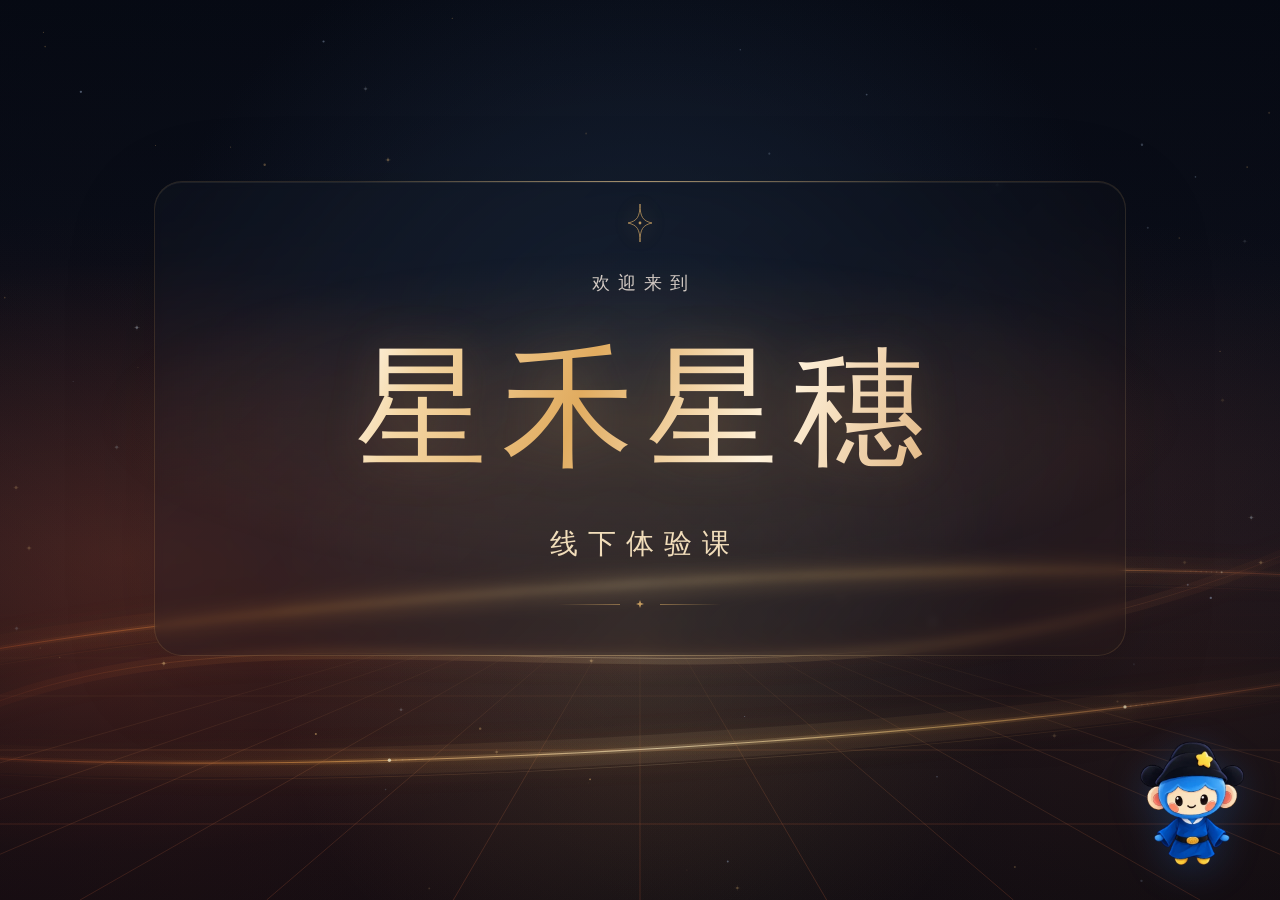
==== index.html @ 6fbf57da "Add Xinghe Xingsui welcome page with animated mascot" ====
<!doctype html>
<html lang="zh-CN">
  <head>
    <meta charset="utf-8" />
    <meta name="viewport" content="width=device-width, initial-scale=1, viewport-fit=cover" />
    <meta name="theme-color" content="#060d1c" />
    <meta name="description" content="欢迎来到星禾星穗线下体验课" />
    <title>欢迎来到星禾星穗线下体验课</title>
    <style>
      :root {
        color-scheme: dark;
        --night: #070b15;
        --deep-blue: #15263c;
        --starlight: #fff0d3;
        --gold: #e8b76c;
        --ember: #e76c3f;
        --mist: #d1c8c2;
        --drift-x: 0px;
        --drift-y: 0px;
      }

      *, *::before, *::after { box-sizing: border-box; }
      html { min-height: 100%; background: var(--night); }
      body {
        margin: 0;
        min-width: 280px;
        color: var(--starlight);
        font-family: "PingFang SC", "Microsoft YaHei UI", "Microsoft YaHei", sans-serif;
        -webkit-font-smoothing: antialiased;
      }

      .welcome {
        position: relative;
        isolation: isolate;
        display: grid;
        place-items: center;
        min-height: 100vh;
        min-height: 100svh;
        overflow: hidden;
        padding: max(40px, env(safe-area-inset-top)) 24px max(48px, env(safe-area-inset-bottom));
        background:
          radial-gradient(ellipse at 50% 37%, rgb(26 40 61 / 78%), transparent 54%),
          radial-gradient(ellipse at 5% 74%, rgb(126 41 25 / 30%), transparent 48%),
          radial-gradient(ellipse at 94% 75%, rgb(125 56 29 / 22%), transparent 42%),
          linear-gradient(180deg, #070b15, #11131f 60%, #100d13);
      }

      .atmosphere {
        position: absolute;
        z-index: -2;
        inset: -40px;
        pointer-events: none;
        background:
          radial-gradient(ellipse at 50% 70%, rgb(232 183 108 / 17%), transparent 39%),
          radial-gradient(ellipse at 12% 61%, rgb(231 108 63 / 20%), transparent 35%),
          radial-gradient(ellipse at 83% 50%, rgb(134 70 58 / 13%), transparent 33%);
        transform: translate(var(--drift-x), var(--drift-y));
        transition: transform 1.8s cubic-bezier(.2, .7, .3, 1);
      }

      .stars {
        position: absolute;
        inset: 0;
        z-index: -1;
        width: 100%;
        height: 100%;
        pointer-events: none;
        opacity: 1;
      }

      .tech-ground {
        position: absolute;
        z-index: -1;
        inset: 0;
        width: 100%;
        height: 100%;
        pointer-events: none;
        opacity: 0;
        animation: scene-in 2.4s .25s ease-out forwards;
        mask-image: linear-gradient(transparent 64%, #000 85%);
      }

      .vignette {
        position: absolute;
        z-index: -1;
        inset: 0;
        pointer-events: none;
        background: radial-gradient(ellipse at 50% 44%, transparent 37%, rgb(3 5 13 / 32%) 100%);
      }

      .invitation {
        position: relative;
        isolation: isolate;
        width: 100%;
        max-width: 1080px;
        text-align: center;
        padding: 40px 24px 58px;
        margin-bottom: 7svh;
      }

      .glass-halo {
        position: absolute;
        inset: 18px 5% 10px;
        z-index: -1;
        pointer-events: none;
        border-radius: 28px;
        border: 1px solid rgb(232 183 108 / 14%);
        background: linear-gradient(135deg, rgb(28 38 53 / 15%), rgb(12 16 25 / 28%) 55%, rgb(53 33 24 / 13%));
        box-shadow: inset 0 1px 0 rgb(255 235 193 / 7%), 0 24px 100px rgb(0 0 0 / 12%);
        backdrop-filter: blur(4px);
        -webkit-backdrop-filter: blur(4px);
        animation: glass-in 1.8s .35s both;
      }

      .glass-halo::before, .glass-halo::after {
        content: "";
        position: absolute;
        left: 20%;
        right: 20%;
        height: 1px;
        background: linear-gradient(90deg, transparent, rgb(255 219 157 / 58%), transparent);
      }

      .glass-halo::before { top: -1px; }
      .glass-halo::after { bottom: -1px; opacity: .5; }

      .title-aura {
        position: absolute;
        inset: 14% -6% 16%;
        z-index: -1;
        pointer-events: none;
        background: radial-gradient(ellipse at 50% 53%, rgb(231 151 74 / 14%), transparent 64%);
        animation: aura-breathe 3.5s ease-in-out infinite;
      }

      .opening-mark {
        display: block;
        width: 28px;
        height: 40px;
        margin: 0 auto 26px;
        color: var(--gold);
        opacity: 0;
        filter: drop-shadow(0 0 12px rgb(232 183 108 / 55%));
        animation: mark-in 1.6s .08s ease-out forwards;
      }

      h1 { margin: 0; font-weight: 400; }
      .greeting, .brand, .course { display: block; }

      .greeting {
        margin-bottom: 29px;
        font-size: clamp(15px, 1.4vw, 19px);
        font-weight: 400;
        line-height: 1.6;
        letter-spacing: .46em;
        text-indent: .46em;
        color: var(--mist);
        animation: text-in 1.25s .16s both;
      }

      .brand {
        font-family: "Songti SC", "STSong", "SimSun", serif;
        font-size: clamp(48px, 10.2vw, 146px);
        font-weight: 400;
        line-height: 1.26;
        letter-spacing: .11em;
        text-indent: .11em;
        white-space: nowrap;
        animation: title-focus 1.7s .35s both;
      }

      .brand-ink {
        color: var(--starlight);
        background: linear-gradient(110deg, #c58943 0%, #f4c77e 16%, #fff1d3 35%, #fffaf0 44%, #f4d6a4 50%, #e1ac60 63%, #fff2db 78%, #cf924d 100%);
        background-size: 220% 100%;
        background-position: 85% 50%;
        -webkit-background-clip: text;
        background-clip: text;
        -webkit-text-fill-color: transparent;
        filter: drop-shadow(0 0 22px rgb(232 183 108 / 19%));
        animation: ink-reveal 2.4s .35s cubic-bezier(.22, 1, .36, 1) both;
      }

      .course {
        margin-top: 29px;
        color: #f1ddba;
        font-size: clamp(20px, 2.2vw, 30px);
        font-weight: 300;
        line-height: 1.7;
        letter-spacing: .36em;
        text-indent: .36em;
        animation: text-in 1.4s .82s both;
      }

      .closing-mark {
        display: flex;
        align-items: center;
        justify-content: center;
        gap: 16px;
        margin: 32px auto 0;
        color: var(--gold);
        animation: mark-in 1.6s 1.15s both;
      }

      .closing-mark::before, .closing-mark::after {
        content: "";
        width: clamp(35px, 5vw, 62px);
        height: 1px;
        background: linear-gradient(90deg, transparent, rgb(232 183 108 / 60%));
      }

      .closing-mark::after { transform: rotate(180deg); }
      .closing-mark svg { width: 8px; height: 8px; }

      .pet-companion {
        position: fixed;
        z-index: 10;
        right: max(24px, env(safe-area-inset-right));
        bottom: max(18px, env(safe-area-inset-bottom));
        width: clamp(100px, 10vw, 132px);
      }

      .pet-button {
        display: block;
        width: 100%;
        padding: 0;
        border: 0;
        border-radius: 22px;
        background: transparent;
        cursor: pointer;
        -webkit-tap-highlight-color: transparent;
        transition: transform 240ms cubic-bezier(.22, 1, .36, 1);
      }

      .pet-button img {
        display: block;
        width: 100%;
        height: auto;
        user-select: none;
        filter: drop-shadow(0 8px 18px rgb(39 121 212 / 24%));
      }

      .pet-button:active { transform: scale(.96); }
      .pet-button:focus-visible { outline: 2px solid var(--gold); outline-offset: 6px; }
      @media (hover: hover) { .pet-button:hover { transform: translateY(-4px); } }

      .pet-speech {
        position: absolute;
        right: 8px;
        bottom: calc(100% + 10px);
        width: max-content;
        max-width: calc(100vw - 48px);
        padding: 13px 18px;
        border: 1px solid rgb(179 211 243 / 85%);
        border-radius: 18px;
        background: #edf5ff;
        color: #253d5c;
        box-shadow: 0 8px 30px rgb(0 0 0 / 24%), 0 0 24px rgb(83 155 233 / 10%);
        font-size: 15px;
        line-height: 1.6;
        animation: speech-in 240ms cubic-bezier(.22, 1, .36, 1) both;
        transform-origin: calc(100% - 32px) 100%;
      }

      .pet-speech[hidden] { display: none; }
      .pet-speech::after {
        content: "";
        position: absolute;
        right: 29px;
        bottom: -6px;
        width: 11px;
        height: 11px;
        background: #edf5ff;
        border-right: 1px solid rgb(179 211 243 / 85%);
        border-bottom: 1px solid rgb(179 211 243 / 85%);
        transform: rotate(45deg);
      }

      @keyframes speech-in {
        from { opacity: 0; transform: translateY(7px) scale(.94); }
        to { opacity: 1; transform: none; }
      }

      @keyframes text-in {
        from { opacity: 0; transform: translateY(16px); filter: blur(7px); }
        to { opacity: 1; transform: translateY(0); filter: blur(0); }
      }

      @keyframes title-focus {
        from { opacity: 0; transform: translateY(18px) scale(.975); filter: blur(9px); }
        to { opacity: 1; transform: none; filter: blur(0); }
      }

      @keyframes ink-reveal {
        from { background-position: 0% 50%; }
        to { background-position: 85% 50%; }
      }

      @keyframes glass-in {
        from { opacity: 0; transform: perspective(1200px) rotateX(5deg) translateY(12px); }
        to { opacity: 1; transform: none; }
      }

      @keyframes aura-breathe {
        0%, 100% { opacity: .55; transform: scale(.97); }
        50% { opacity: 1; transform: scale(1.03); }
      }

      @keyframes mark-in {
        from { opacity: 0; transform: scale(.86); }
        to { opacity: .8; transform: scale(1); }
      }

      @keyframes scene-in { from { opacity: 0; } to { opacity: .8; } }

      @media (max-width: 600px) {
        .welcome { padding-inline: 20px; }
        .invitation { padding: 36px 0 42px; margin-bottom: 8svh; }
        .glass-halo { inset: 10px -2px 0; border-radius: 22px; }
        .opening-mark { width: 23px; height: 34px; margin-bottom: 26px; }
        .greeting { margin-bottom: 23px; font-size: 15px; }
        .brand { font-size: clamp(43px, 14vw, 78px); letter-spacing: .075em; text-indent: .075em; }
        .course { margin-top: 24px; font-size: 21px; letter-spacing: .28em; text-indent: .28em; }
        .closing-mark { margin-top: 32px; }
        .pet-companion {
          right: max(14px, env(safe-area-inset-right));
          bottom: max(12px, env(safe-area-inset-bottom));
          width: 108px;
        }
        .pet-speech { font-size: 14px; padding: 11px 15px; }
      }

      @media (max-width: 340px) {
        .brand { font-size: 40px; }
        .course { font-size: 18px; }
      }

      @media (max-height: 500px) and (min-width: 601px) {
        .welcome { padding-block: 28px; }
        .invitation { padding: 16px 24px 24px; margin-bottom: 0; }
        .opening-mark { width: 20px; height: 26px; margin-bottom: 12px; }
        .greeting { margin-bottom: 10px; font-size: 14px; }
        .brand { font-size: clamp(46px, 8vw, 80px); }
        .course { margin-top: 10px; font-size: 20px; }
        .closing-mark { margin-top: 18px; }
      }

      @media (prefers-reduced-motion: reduce) {
        *, *::before, *::after { animation: none !important; transition: none !important; }
        .opening-mark, .closing-mark { opacity: .8; }
        .tech-ground { opacity: .8; }
      }
    </style>
  </head>
  <body>
    <main class="welcome" aria-label="星禾星穗线下体验课欢迎页">
      <div class="atmosphere" aria-hidden="true"></div>
      <canvas class="stars" aria-hidden="true"></canvas>
      <svg class="tech-ground" viewBox="0 0 1440 900" preserveAspectRatio="none" fill="none" aria-hidden="true">
        <defs>
          <linearGradient id="ground-light" x1="0" y1="0" x2="0" y2="1">
            <stop offset="0" stop-color="#e8b76c" stop-opacity=".08" />
            <stop offset="1" stop-color="#e76c3f" stop-opacity=".32" />
          </linearGradient>
        </defs>
        <g stroke="url(#ground-light)" stroke-width="1">
          <path d="M720 580 -540 900M720 580 -330 900M720 580 -120 900M720 580 90 900M720 580 300 900M720 580 510 900M720 580 720 900M720 580 930 900M720 580 1140 900M720 580 1350 900M720 580 1560 900M720 580 1770 900M720 580 1980 900" />
          <path d="M0 615H1440M0 632H1440M0 658H1440M0 696H1440M0 750H1440M0 824H1440" />
        </g>
      </svg>
      <div class="vignette" aria-hidden="true"></div>

      <div class="invitation">
        <div class="glass-halo" aria-hidden="true"></div>
        <div class="title-aura" aria-hidden="true"></div>
        <svg class="opening-mark" viewBox="0 0 28 40" fill="none" aria-hidden="true">
          <path d="M14 1C14 14 11 18 2 20C11 22 14 26 14 39C14 26 17 22 26 20C17 18 14 14 14 1Z" stroke="currentColor" stroke-width=".8" />
          <circle cx="14" cy="20" r="1.4" fill="currentColor" />
        </svg>
        <h1 aria-label="欢迎来到星禾星穗线下体验课">
          <span class="greeting">欢迎来到</span>
          <span class="brand"><span class="brand-ink">星禾星穗</span></span>
          <span class="course">线下体验课</span>
        </h1>
        <div class="closing-mark" aria-hidden="true">
          <svg viewBox="0 0 8 8"><path d="M4 0 5 3 8 4 5 5 4 8 3 5 0 4 3 3Z" fill="currentColor" /></svg>
        </div>
      </div>
    </main>
    <aside class="pet-companion" aria-label="星小禾">
      <div class="pet-speech" id="pet-speech" role="status" aria-live="polite" hidden>星小禾欢迎你呀</div>
      <button class="pet-button" type="button" aria-label="和星小禾打招呼" aria-controls="pet-speech" aria-expanded="false">
        <img src="assets/blue-star-spirit-animated.webp" width="384" height="488" alt="星小禾，戴着星星帽子的蓝色小精灵" draggable="false" />
      </button>
    </aside>
    <script>
      (() => {
        const button = document.querySelector('.pet-button');
        const speech = document.querySelector('.pet-speech');

        function setSpeechOpen(open) {
          speech.hidden = !open;
          button.setAttribute('aria-expanded', String(open));
        }

        button.addEventListener('click', () => setSpeechOpen(speech.hidden));
        document.addEventListener('keydown', (event) => {
          if (event.key === 'Escape') setSpeechOpen(false);
        });
      })();

      (() => {
        const scene = document.querySelector('.welcome');
        const canvas = document.querySelector('.stars');
        const context = canvas.getContext('2d');
        if (!context) return;

        const motionPreference = window.matchMedia('(prefers-reduced-motion: reduce)');
        let width = 0;
        let height = 0;
        let stars = [];
        let frameId = 0;
        let lastFrame = 0;
        let elapsed = 0;

        function resize() {
          const bounds = scene.getBoundingClientRect();
          width = bounds.width;
          height = bounds.height;
          const ratio = Math.min(window.devicePixelRatio || 1, 2);
          canvas.width = Math.round(width * ratio);
          canvas.height = Math.round(height * ratio);
          context.setTransform(ratio, 0, 0, ratio, 0, 0);
          const count = Math.min(118, Math.max(48, Math.round(width * height / 12000)));
          stars = Array.from({ length: count }, () => ({
            x: Math.random() * width,
            y: Math.random() * height,
            radius: Math.random() * 1.2 + .35,
            brightness: Math.random() * .45 + .16,
            phase: Math.random() * Math.PI * 2,
            depth: Math.random() * .8 + .3,
            warm: Math.random() > .35,
          }));
          draw();
        }

        function orbitPoint(angle, offset = 0) {
          const slowLift = motionPreference.matches ? 0 : Math.sin(elapsed * .00022) * height * .003;
          return {
            x: width * (.5 + Math.cos(angle) * .67),
            y: height * (.74 + Math.sin(angle) * .092 - Math.cos(angle) * .055 + offset) + slowLift,
          };
        }

        function traceOrbit(offset) {
          context.beginPath();
          for (let pointIndex = 0; pointIndex <= 180; pointIndex++) {
            const point = orbitPoint(pointIndex / 180 * Math.PI * 2, offset);
            if (pointIndex === 0) context.moveTo(point.x, point.y);
            else context.lineTo(point.x, point.y);
          }
        }

        function drawEnergy() {
          const goldLight = context.createLinearGradient(0, height * .8, width, height * .65);
          goldLight.addColorStop(0, 'rgba(231,91,43,.36)');
          goldLight.addColorStop(.24, 'rgba(243,148,65,.85)');
          goldLight.addColorStop(.5, 'rgba(255,229,172,1)');
          goldLight.addColorStop(.75, 'rgba(232,168,87,.8)');
          goldLight.addColorStop(1, 'rgba(231,108,63,.25)');
          context.save();
          context.globalCompositeOperation = 'screen';
          traceOrbit(0);
          context.strokeStyle = goldLight;
          context.shadowColor = 'rgba(232,149,59,.7)';
          context.shadowBlur = 24;
          context.globalAlpha = .08;
          context.lineWidth = 28;
          context.stroke();
          context.globalAlpha = .2;
          context.lineWidth = 5;
          context.stroke();
          context.globalAlpha = .75;
          context.shadowBlur = 7;
          context.lineWidth = 1.1;
          context.stroke();

          traceOrbit(.018);
          context.globalAlpha = .18;
          context.lineWidth = .7;
          context.shadowBlur = 0;
          context.stroke();

          // 光点沿同一条星环移动，轨迹与背景形成一致的空间关系。
          const time = motionPreference.matches ? 0 : elapsed * .000065;
          for (let index = 0; index < 7; index++) {
            const angle = time + index * Math.PI * 2 / 7;
            const point = orbitPoint(angle);
            const foreground = (Math.sin(angle) + 1) / 2;
            context.globalAlpha = .3 + foreground * .55;
            context.shadowBlur = 15;
            context.shadowColor = '#e8b76c';
            context.fillStyle = '#ffedc3';
            context.beginPath();
            context.arc(point.x, point.y, .9 + foreground * .8, 0, Math.PI * 2);
            context.fill();
            context.shadowBlur = 0;
            for (let trail = 1; trail <= 8; trail++) {
              const tailPoint = orbitPoint(angle - trail * .008);
              context.globalAlpha = (1 - trail / 9) * .18;
              context.beginPath();
              context.arc(tailPoint.x, tailPoint.y, .8, 0, Math.PI * 2);
              context.fill();
            }
          }

          // 柔和的橙红流光穿过下方，控制点缓慢变化，避免机械旋转感。
          const flow = motionPreference.matches ? 0 : Math.sin(elapsed * .00016) * height * .018;
          context.beginPath();
          context.moveTo(-width * .1, height * .85);
          context.bezierCurveTo(width * .2, height * .56 + flow, width * .63, height * .92 - flow, width * 1.1, height * .55);
          context.strokeStyle = goldLight;
          context.globalAlpha = .14;
          context.lineWidth = 12;
          context.shadowBlur = 22;
          context.shadowColor = '#e76c3f';
          context.stroke();
          context.globalAlpha = .28;
          context.lineWidth = .9;
          context.shadowBlur = 0;
          context.stroke();
          context.restore();
        }

        function draw() {
          context.clearRect(0, 0, width, height);
          for (const star of stars) {
            // 留出标题区：装饰始终退到文字之后。
            const starY = motionPreference.matches ? star.y : (star.y - elapsed * .002 * star.depth % height + height) % height;
            const nearTitle = Math.abs(star.x - width / 2) < width * .3 && starY > height * .22 && starY < height * .62;
            const twinkle = motionPreference.matches ? 1 : .8 + Math.sin(elapsed * .0005 + star.phase) * .2;
            const opacity = star.brightness * twinkle * (nearTitle ? .25 : 1);
            context.beginPath();
            context.arc(star.x, starY, star.radius, 0, Math.PI * 2);
            context.fillStyle = star.warm ? `rgba(246,195,122,${opacity})` : `rgba(174,195,225,${opacity})`;
            context.fill();
            if (star.radius > 1.25 && !nearTitle) {
              context.strokeStyle = `rgba(255,220,163,${opacity * .4})`;
              context.lineWidth = .6;
              context.beginPath();
              context.moveTo(star.x - 3, starY);
              context.lineTo(star.x + 3, starY);
              context.moveTo(star.x, starY - 3);
              context.lineTo(star.x, starY + 3);
              context.stroke();
            }
          }
          drawEnergy();
        }

        function animate(timestamp) {
          if (document.hidden || motionPreference.matches) { frameId = 0; return; }
          if (!lastFrame) lastFrame = timestamp;
          const delta = timestamp - lastFrame;
          if (delta >= 1000 / 24) {
            elapsed += Math.min(delta, 80);
            lastFrame = timestamp;
            draw();
          }
          frameId = requestAnimationFrame(animate);
        }

        function syncMotion() {
          cancelAnimationFrame(frameId);
          frameId = 0;
          lastFrame = 0;
          if (!document.hidden && !motionPreference.matches) frameId = requestAnimationFrame(animate);
          else draw();
          if (motionPreference.matches) {
            scene.style.setProperty('--drift-x', '0px');
            scene.style.setProperty('--drift-y', '0px');
          }
        }

        scene.addEventListener('pointermove', (event) => {
          if (event.pointerType !== 'mouse' || motionPreference.matches) return;
          const bounds = scene.getBoundingClientRect();
          scene.style.setProperty('--drift-x', `${((event.clientX - bounds.left) / width - .5) * 14}px`);
          scene.style.setProperty('--drift-y', `${((event.clientY - bounds.top) / height - .5) * 10}px`);
        }, { passive: true });
        scene.addEventListener('pointerleave', () => {
          scene.style.setProperty('--drift-x', '0px');
          scene.style.setProperty('--drift-y', '0px');
        });
        window.addEventListener('resize', resize, { passive: true });
        document.addEventListener('visibilitychange', syncMotion);
        motionPreference.addEventListener('change', syncMotion);
        resize();
        syncMotion();
      })();
    </script>
  </body>
</html>
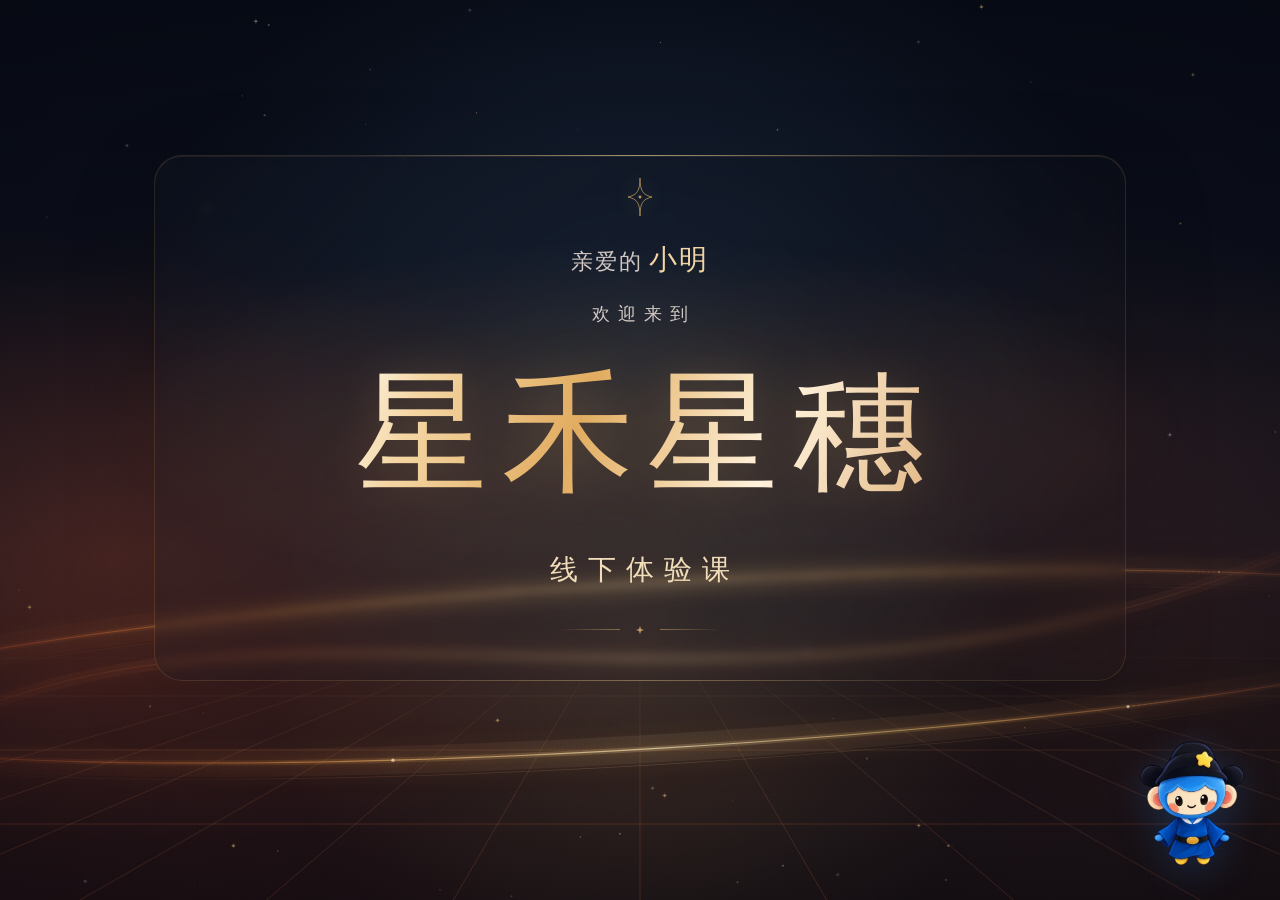
==== commit ab792e06: "Add personalized attendee greeting to welcome page" ====
--- a/index.html
+++ b/index.html
@@ -137,7 +137,7 @@
         display: block;
         width: 28px;
         height: 40px;
-        margin: 0 auto 26px;
+        margin: 0 auto 22px;
         color: var(--gold);
         opacity: 0;
         filter: drop-shadow(0 0 12px rgb(232 183 108 / 55%));
@@ -147,15 +147,41 @@
       h1 { margin: 0; font-weight: 400; }
       .greeting, .brand, .course { display: block; }
 
+      .recipient {
+        display: flex;
+        flex-wrap: wrap;
+        align-items: baseline;
+        justify-content: center;
+        gap: .12em .3em;
+        margin: 0 auto 18px;
+        max-width: 100%;
+        color: var(--mist);
+        font-size: clamp(18px, 1.7vw, 24px);
+        font-weight: 400;
+        line-height: 1.5;
+        letter-spacing: .08em;
+        animation: text-in 1.25s .16s both;
+      }
+
+      .recipient-name {
+        min-width: 0;
+        max-width: 100%;
+        color: #f3d5a5;
+        font-family: "Songti SC", "STSong", "SimSun", serif;
+        font-size: 1.3em;
+        line-height: 1.5;
+        overflow-wrap: anywhere;
+      }
+
       .greeting {
-        margin-bottom: 29px;
+        margin-bottom: 24px;
         font-size: clamp(15px, 1.4vw, 19px);
         font-weight: 400;
         line-height: 1.6;
         letter-spacing: .46em;
         text-indent: .46em;
         color: var(--mist);
-        animation: text-in 1.25s .16s both;
+        animation: text-in 1.25s .5s both;
       }
 
       .brand {
@@ -166,7 +192,7 @@
         letter-spacing: .11em;
         text-indent: .11em;
         white-space: nowrap;
-        animation: title-focus 1.7s .35s both;
+        animation: title-focus 1.7s .72s both;
       }
 
       .brand-ink {
@@ -178,7 +204,7 @@
         background-clip: text;
         -webkit-text-fill-color: transparent;
         filter: drop-shadow(0 0 22px rgb(232 183 108 / 19%));
-        animation: ink-reveal 2.4s .35s cubic-bezier(.22, 1, .36, 1) both;
+        animation: ink-reveal 2.4s .72s cubic-bezier(.22, 1, .36, 1) both;
       }
 
       .course {
@@ -189,7 +215,7 @@
         line-height: 1.7;
         letter-spacing: .36em;
         text-indent: .36em;
-        animation: text-in 1.4s .82s both;
+        animation: text-in 1.4s 1.05s both;
       }
 
       .closing-mark {
@@ -199,7 +225,7 @@
         gap: 16px;
         margin: 32px auto 0;
         color: var(--gold);
-        animation: mark-in 1.6s 1.15s both;
+        animation: mark-in 1.6s 1.35s both;
       }
 
       .closing-mark::before, .closing-mark::after {
@@ -317,11 +343,12 @@
         .welcome { padding-inline: 20px; }
         .invitation { padding: 36px 0 42px; margin-bottom: 8svh; }
         .glass-halo { inset: 10px -2px 0; border-radius: 22px; }
-        .opening-mark { width: 23px; height: 34px; margin-bottom: 26px; }
-        .greeting { margin-bottom: 23px; font-size: 15px; }
+        .opening-mark { width: 23px; height: 34px; margin-bottom: 20px; }
+        .recipient { margin-bottom: 16px; font-size: 18px; }
+        .greeting { margin-bottom: 20px; font-size: 15px; }
         .brand { font-size: clamp(43px, 14vw, 78px); letter-spacing: .075em; text-indent: .075em; }
         .course { margin-top: 24px; font-size: 21px; letter-spacing: .28em; text-indent: .28em; }
-        .closing-mark { margin-top: 32px; }
+        .closing-mark { margin-top: 28px; }
         .pet-companion {
           right: max(14px, env(safe-area-inset-right));
           bottom: max(12px, env(safe-area-inset-bottom));
@@ -335,10 +362,25 @@
         .course { font-size: 18px; }
       }
 
+      @media (max-height: 700px) and (max-width: 600px) {
+        .welcome {
+          padding-top: max(24px, env(safe-area-inset-top));
+          padding-bottom: max(188px, calc(env(safe-area-inset-bottom) + 188px));
+        }
+        .invitation { padding: 26px 0 28px; margin-bottom: 0; }
+        .opening-mark { width: 20px; height: 28px; margin-bottom: 14px; }
+        .recipient { margin-bottom: 10px; font-size: 17px; }
+        .greeting { margin-bottom: 14px; font-size: 14px; }
+        .brand { font-size: clamp(40px, 14vw, 60px); }
+        .course { margin-top: 16px; font-size: 18px; }
+        .closing-mark { margin-top: 20px; }
+      }
+
       @media (max-height: 500px) and (min-width: 601px) {
         .welcome { padding-block: 28px; }
         .invitation { padding: 16px 24px 24px; margin-bottom: 0; }
         .opening-mark { width: 20px; height: 26px; margin-bottom: 12px; }
+        .recipient { margin-bottom: 8px; font-size: 17px; }
         .greeting { margin-bottom: 10px; font-size: 14px; }
         .brand { font-size: clamp(46px, 8vw, 80px); }
         .course { margin-top: 10px; font-size: 20px; }
@@ -377,6 +419,7 @@
           <path d="M14 1C14 14 11 18 2 20C11 22 14 26 14 39C14 26 17 22 26 20C17 18 14 14 14 1Z" stroke="currentColor" stroke-width=".8" />
           <circle cx="14" cy="20" r="1.4" fill="currentColor" />
         </svg>
+        <p class="recipient"><span>亲爱的</span><span class="recipient-name" id="attendee-name">小明</span></p>
         <h1 aria-label="欢迎来到星禾星穗线下体验课">
           <span class="greeting">欢迎来到</span>
           <span class="brand"><span class="brand-ink">星禾星穗</span></span>
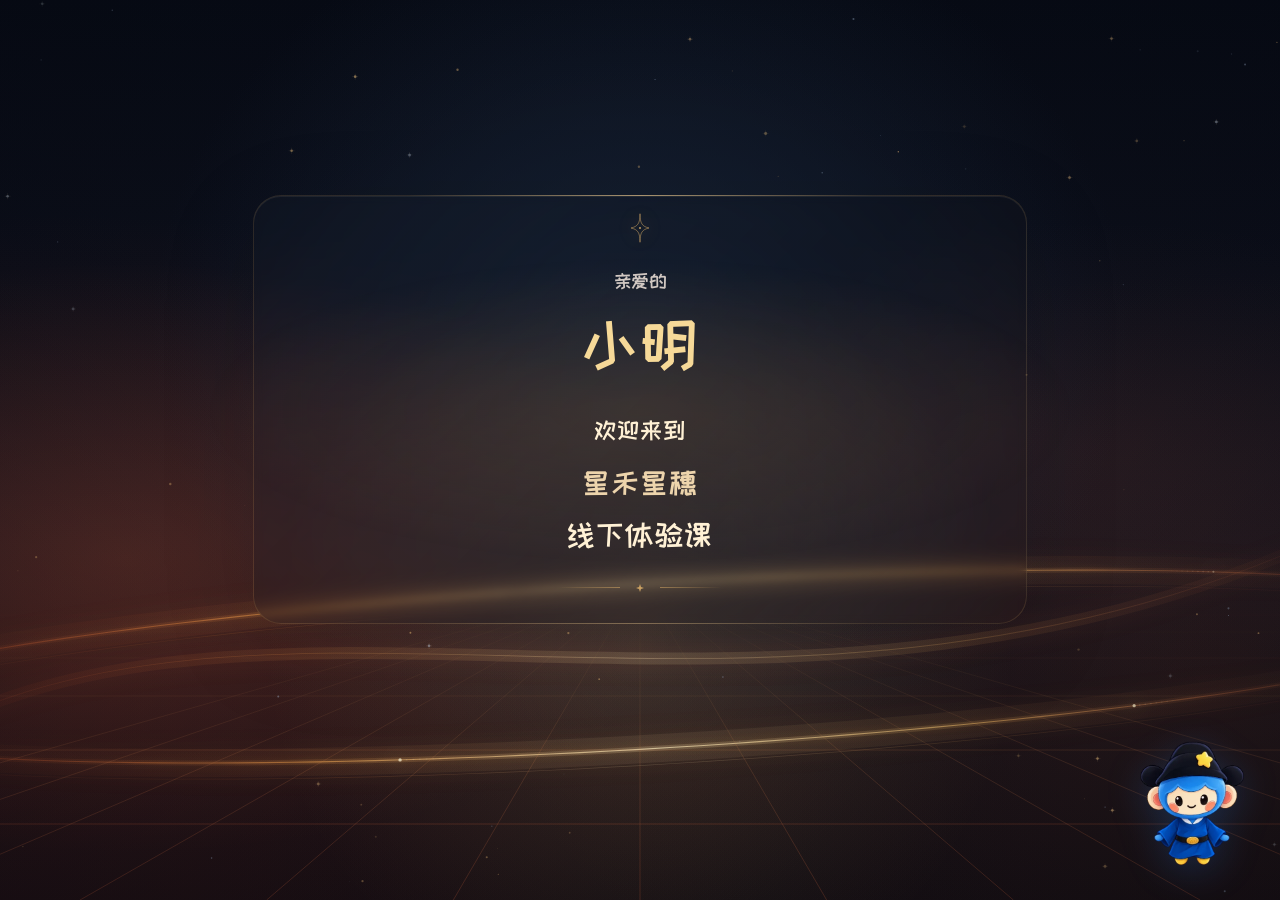
==== commit 2cad97f9: "Apply selected A typography to welcome page" ====
--- a/index.html
+++ b/index.html
@@ -6,6 +6,8 @@
     <meta name="theme-color" content="#060d1c" />
     <meta name="description" content="欢迎来到星禾星穗线下体验课" />
     <title>欢迎来到星禾星穗线下体验课</title>
+    <link rel="preload" href="assets/fonts/ZCOOLKuaiLe-Regular.ttf" as="font" type="font/ttf" crossorigin />
+    <link rel="stylesheet" href="assets/fonts/preview-fonts.css" />
     <style>
       :root {
         color-scheme: dark;
@@ -92,10 +94,10 @@
         position: relative;
         isolation: isolate;
         width: 100%;
-        max-width: 1080px;
+        max-width: 860px;
         text-align: center;
-        padding: 40px 24px 58px;
-        margin-bottom: 7svh;
+        padding: 36px 14px 42px;
+        margin-bottom: 9svh;
       }
 
       .glass-halo {
@@ -135,9 +137,9 @@
 
       .opening-mark {
         display: block;
-        width: 28px;
-        height: 40px;
-        margin: 0 auto 22px;
+        width: 22px;
+        height: 30px;
+        margin: 0 auto 24px;
         color: var(--gold);
         opacity: 0;
         filter: drop-shadow(0 0 12px rgb(232 183 108 / 55%));
@@ -145,76 +147,57 @@
       }
 
       h1 { margin: 0; font-weight: 400; }
-      .greeting, .brand, .course { display: block; }
+      .recipient, .greeting, .brand, .course {
+        font-family: "ZCOOL KuaiLe", "PingFang SC", "Microsoft YaHei", sans-serif;
+        font-weight: 400;
+      }
+      .greeting, .brand, .course {
+        display: block;
+        line-height: 1.4;
+        letter-spacing: .04em;
+        overflow-wrap: anywhere;
+      }
 
       .recipient {
-        display: flex;
-        flex-wrap: wrap;
-        align-items: baseline;
-        justify-content: center;
-        gap: .12em .3em;
-        margin: 0 auto 18px;
+        margin: 0 auto 30px;
         max-width: 100%;
         color: var(--mist);
-        font-size: clamp(18px, 1.7vw, 24px);
-        font-weight: 400;
+        font-size: 19px;
         line-height: 1.5;
-        letter-spacing: .08em;
+        letter-spacing: .035em;
         animation: text-in 1.25s .16s both;
       }
+
+      .recipient > span { display: block; }
 
       .recipient-name {
         min-width: 0;
         max-width: 100%;
-        color: #f3d5a5;
-        font-family: "Songti SC", "STSong", "SimSun", serif;
-        font-size: 1.3em;
-        line-height: 1.5;
+        margin-top: 8px;
+        color: #f6d998;
+        font-size: 62px;
+        line-height: 1.3;
+        letter-spacing: .04em;
         overflow-wrap: anywhere;
       }
 
       .greeting {
-        margin-bottom: 24px;
-        font-size: clamp(15px, 1.4vw, 19px);
-        font-weight: 400;
-        line-height: 1.6;
-        letter-spacing: .46em;
-        text-indent: .46em;
-        color: var(--mist);
+        margin-bottom: 14px;
+        font-size: 24px;
+        color: #fff1d5;
         animation: text-in 1.25s .5s both;
       }
 
       .brand {
-        font-family: "Songti SC", "STSong", "SimSun", serif;
-        font-size: clamp(48px, 10.2vw, 146px);
-        font-weight: 400;
-        line-height: 1.26;
-        letter-spacing: .11em;
-        text-indent: .11em;
-        white-space: nowrap;
-        animation: title-focus 1.7s .72s both;
-      }
-
-      .brand-ink {
-        color: var(--starlight);
-        background: linear-gradient(110deg, #c58943 0%, #f4c77e 16%, #fff1d3 35%, #fffaf0 44%, #f4d6a4 50%, #e1ac60 63%, #fff2db 78%, #cf924d 100%);
-        background-size: 220% 100%;
-        background-position: 85% 50%;
-        -webkit-background-clip: text;
-        background-clip: text;
-        -webkit-text-fill-color: transparent;
-        filter: drop-shadow(0 0 22px rgb(232 183 108 / 19%));
-        animation: ink-reveal 2.4s .72s cubic-bezier(.22, 1, .36, 1) both;
+        font-size: 30px;
+        color: #edd4ac;
+        animation: text-in 1.25s .72s both;
       }
 
       .course {
-        margin-top: 29px;
-        color: #f1ddba;
-        font-size: clamp(20px, 2.2vw, 30px);
-        font-weight: 300;
-        line-height: 1.7;
-        letter-spacing: .36em;
-        text-indent: .36em;
+        margin-top: 10px;
+        color: #fff1d5;
+        font-size: 30px;
         animation: text-in 1.4s 1.05s both;
       }
 
@@ -223,7 +206,7 @@
         align-items: center;
         justify-content: center;
         gap: 16px;
-        margin: 32px auto 0;
+        margin: 28px auto 0;
         color: var(--gold);
         animation: mark-in 1.6s 1.35s both;
       }
@@ -308,18 +291,8 @@
       }
 
       @keyframes text-in {
-        from { opacity: 0; transform: translateY(16px); filter: blur(7px); }
-        to { opacity: 1; transform: translateY(0); filter: blur(0); }
-      }
-
-      @keyframes title-focus {
-        from { opacity: 0; transform: translateY(18px) scale(.975); filter: blur(9px); }
-        to { opacity: 1; transform: none; filter: blur(0); }
-      }
-
-      @keyframes ink-reveal {
-        from { background-position: 0% 50%; }
-        to { background-position: 85% 50%; }
+        from { opacity: 0; transform: translateY(16px); }
+        to { opacity: 1; transform: translateY(0); }
       }
 
       @keyframes glass-in {
@@ -340,15 +313,7 @@
       @keyframes scene-in { from { opacity: 0; } to { opacity: .8; } }
 
       @media (max-width: 600px) {
-        .welcome { padding-inline: 20px; }
-        .invitation { padding: 36px 0 42px; margin-bottom: 8svh; }
         .glass-halo { inset: 10px -2px 0; border-radius: 22px; }
-        .opening-mark { width: 23px; height: 34px; margin-bottom: 20px; }
-        .recipient { margin-bottom: 16px; font-size: 18px; }
-        .greeting { margin-bottom: 20px; font-size: 15px; }
-        .brand { font-size: clamp(43px, 14vw, 78px); letter-spacing: .075em; text-indent: .075em; }
-        .course { margin-top: 24px; font-size: 21px; letter-spacing: .28em; text-indent: .28em; }
-        .closing-mark { margin-top: 28px; }
         .pet-companion {
           right: max(14px, env(safe-area-inset-right));
           bottom: max(12px, env(safe-area-inset-bottom));
@@ -357,23 +322,17 @@
         .pet-speech { font-size: 14px; padding: 11px 15px; }
       }
 
-      @media (max-width: 340px) {
-        .brand { font-size: 40px; }
-        .course { font-size: 18px; }
-      }
-
       @media (max-height: 700px) and (max-width: 600px) {
         .welcome {
-          padding-top: max(24px, env(safe-area-inset-top));
+          padding-top: max(16px, env(safe-area-inset-top));
           padding-bottom: max(188px, calc(env(safe-area-inset-bottom) + 188px));
         }
-        .invitation { padding: 26px 0 28px; margin-bottom: 0; }
-        .opening-mark { width: 20px; height: 28px; margin-bottom: 14px; }
-        .recipient { margin-bottom: 10px; font-size: 17px; }
-        .greeting { margin-bottom: 14px; font-size: 14px; }
-        .brand { font-size: clamp(40px, 14vw, 60px); }
-        .course { margin-top: 16px; font-size: 18px; }
-        .closing-mark { margin-top: 20px; }
+        .invitation { padding: 16px 8px 18px; margin-bottom: 0; }
+        .opening-mark { margin-bottom: 14px; }
+        .recipient { margin-bottom: 20px; }
+        .recipient-name { font-size: min(62px, 19vw); }
+        .greeting { margin-bottom: 16px; }
+        .closing-mark { margin-top: 16px; }
       }
 
       @media (max-height: 500px) and (min-width: 601px) {
@@ -381,9 +340,9 @@
         .invitation { padding: 16px 24px 24px; margin-bottom: 0; }
         .opening-mark { width: 20px; height: 26px; margin-bottom: 12px; }
         .recipient { margin-bottom: 8px; font-size: 17px; }
-        .greeting { margin-bottom: 10px; font-size: 14px; }
-        .brand { font-size: clamp(46px, 8vw, 80px); }
-        .course { margin-top: 10px; font-size: 20px; }
+        .recipient-name { font-size: 48px; }
+        .greeting { margin-bottom: 10px; font-size: 22px; }
+        .brand, .course { font-size: 26px; }
         .closing-mark { margin-top: 18px; }
       }
 
@@ -422,7 +381,7 @@
         <p class="recipient"><span>亲爱的</span><span class="recipient-name" id="attendee-name">小明</span></p>
         <h1 aria-label="欢迎来到星禾星穗线下体验课">
           <span class="greeting">欢迎来到</span>
-          <span class="brand"><span class="brand-ink">星禾星穗</span></span>
+          <span class="brand">星禾星穗</span>
           <span class="course">线下体验课</span>
         </h1>
         <div class="closing-mark" aria-hidden="true">
--- a/assets/fonts/preview-fonts.css
+++ b/assets/fonts/preview-fonts.css
@@ -0,0 +1,15 @@
+@font-face {
+  font-family: "ZCOOL KuaiLe";
+  src: url("ZCOOLKuaiLe-Regular.ttf") format("truetype");
+  font-weight: 400;
+  font-style: normal;
+  font-display: swap;
+}
+
+@font-face {
+  font-family: "ZCOOL QingKe HuangYou";
+  src: url("ZCOOLQingKeHuangYou-Regular.ttf") format("truetype");
+  font-weight: 400;
+  font-style: normal;
+  font-display: swap;
+}
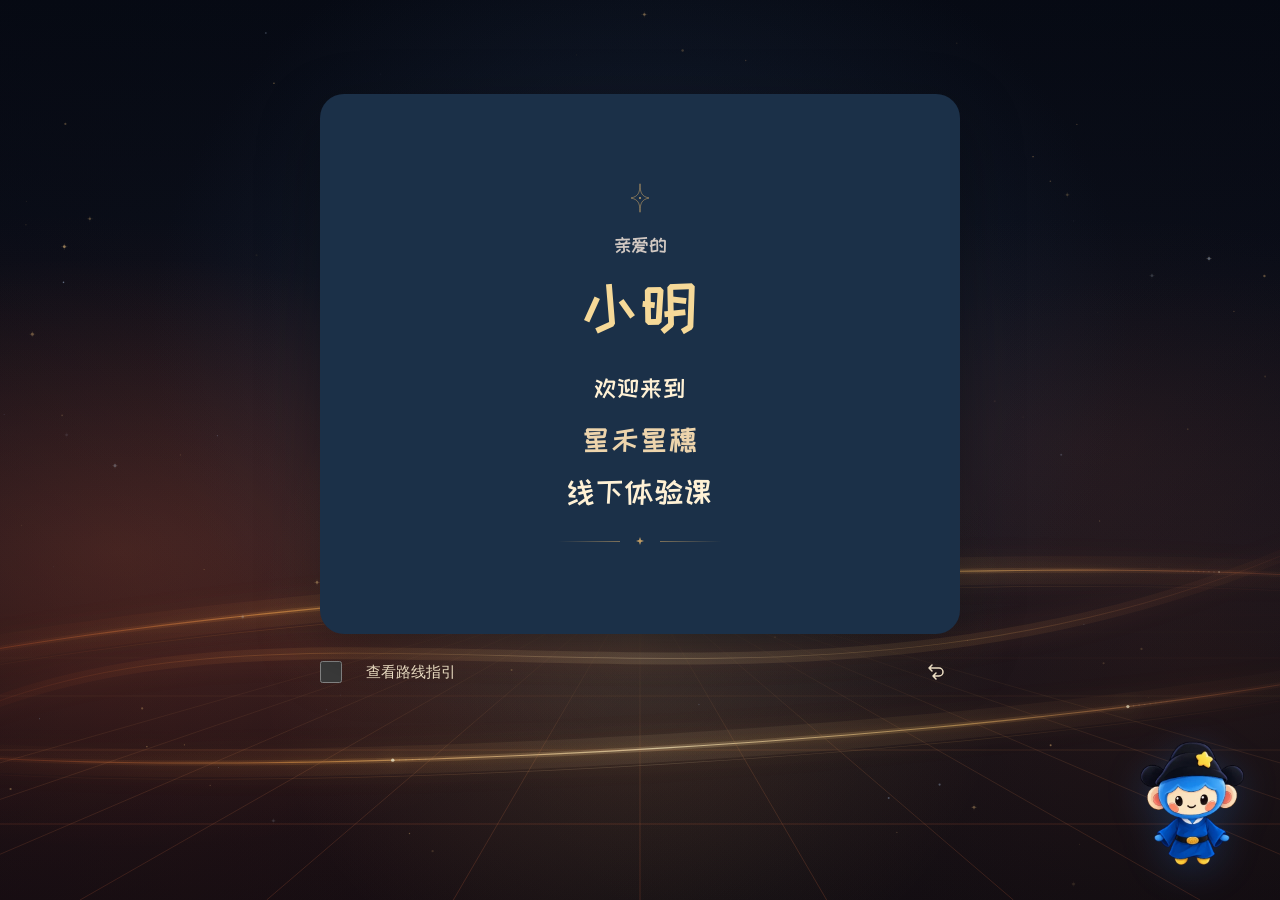
==== commit 4ef13611: "Add accessible welcome flip card with Guangzhou route guide" ====
--- a/index.html
+++ b/index.html
@@ -19,11 +19,21 @@
         --mist: #d1c8c2;
         --drift-x: 0px;
         --drift-y: 0px;
+        /* 翻面卡片可调参数：尺寸、透视距离、动画时长与实色底。 */
+        --card-width: 640px;
+        --card-height: 500px;
+        --card-radius: 24px;
+        --card-front: #1b3048;
+        --card-back: #f5efe2;
+        --flip-perspective: 1400px;
+        --flip-duration: 640ms;
+        --flip-easing: cubic-bezier(.22, 1, .36, 1);
       }
 
       *, *::before, *::after { box-sizing: border-box; }
       html { min-height: 100%; background: var(--night); }
       body {
+        position: relative;
         margin: 0;
         min-width: 280px;
         color: var(--starlight);
@@ -39,13 +49,16 @@
         min-height: 100vh;
         min-height: 100svh;
         overflow: hidden;
-        padding: max(40px, env(safe-area-inset-top)) 24px max(48px, env(safe-area-inset-bottom));
+        padding: max(40px, env(safe-area-inset-top)) 24px max(152px, calc(env(safe-area-inset-bottom) + 152px));
         background:
           radial-gradient(ellipse at 50% 37%, rgb(26 40 61 / 78%), transparent 54%),
           radial-gradient(ellipse at 5% 74%, rgb(126 41 25 / 30%), transparent 48%),
           radial-gradient(ellipse at 94% 75%, rgb(125 56 29 / 22%), transparent 42%),
           linear-gradient(180deg, #070b15, #11131f 60%, #100d13);
       }
+
+      /* clip 不创建内部滚动容器，键盘聚焦外部开关时不会把卡片顶部卷走。 */
+      @supports (overflow: clip) { .welcome { overflow: clip; } }
 
       .atmosphere {
         position: absolute;
@@ -90,60 +103,145 @@
         background: radial-gradient(ellipse at 50% 44%, transparent 37%, rgb(3 5 13 / 32%) 100%);
       }
 
-      .invitation {
-        position: relative;
-        isolation: isolate;
+      .flip-deck {
+        display: grid;
+        grid-template-columns: 22px minmax(0, 1fr);
+        align-items: center;
+        gap: 16px 12px;
         width: 100%;
-        max-width: 860px;
+        max-width: var(--card-width);
+      }
+
+      .flip-toggle {
+        grid-row: 2;
+        grid-column: 1;
+        width: 22px;
+        height: 22px;
+        margin: 0;
+        accent-color: var(--gold);
+        cursor: pointer;
+      }
+
+      .flip-control {
+        grid-row: 2;
+        grid-column: 2;
+        display: flex;
+        align-items: center;
+        justify-content: space-between;
+        gap: 12px;
+        min-height: 44px;
+        padding: 8px 12px;
+        border-radius: 8px;
+        color: #fff0d3;
+        font-size: 15px;
+        line-height: 1.5;
+        cursor: pointer;
+      }
+
+      .flip-control svg { width: 24px; height: 24px; flex-shrink: 0; pointer-events: none; }
+      .control-back { display: none; }
+      .flip-toggle:checked ~ .flip-control .control-front { display: none; }
+      .flip-toggle:checked ~ .flip-control .control-back { display: inline; }
+      .flip-toggle:focus { outline: 3px solid #fff0d3; outline-offset: 5px; }
+      .flip-toggle:focus ~ .flip-control { outline: 2px solid var(--gold); outline-offset: 3px; }
+      @supports selector(:focus-visible) {
+        .flip-toggle:focus:not(:focus-visible),
+        .flip-toggle:focus:not(:focus-visible) ~ .flip-control { outline: none; }
+      }
+      @media (hover: hover) { .flip-control:hover { background: #25364b; } }
+
+      .flip-stage { grid-row: 1; grid-column: 1 / -1; min-width: 0; }
+      .flip-card { display: grid; height: var(--card-height); }
+      .card-face {
+        grid-area: 1 / 1;
+        min-width: 0;
+        min-height: 0;
+        border-radius: var(--card-radius);
+        box-shadow: 0 22px 64px rgb(0 0 0 / 30%);
+      }
+      .card-front {
+        display: flex;
+        flex-direction: column;
+        align-items: stretch;
+        justify-content: center;
+        padding: 26px 24px;
         text-align: center;
-        padding: 36px 14px 42px;
-        margin-bottom: 9svh;
-      }
-
-      .glass-halo {
+        background: var(--card-front);
+        overflow: auto;
+      }
+      .card-back {
+        display: grid;
+        grid-template-rows: auto minmax(0, 1fr) auto;
+        gap: 12px;
+        padding: 20px;
+        background: var(--card-back);
+        color: #243652;
+        color-scheme: light;
+        visibility: hidden;
+        pointer-events: none;
+      }
+      /* 默认是可用的二维切换；checkbox 的 checked 始终是唯一状态源。 */
+      .flip-toggle:checked ~ .flip-stage .card-front { visibility: hidden; pointer-events: none; }
+      .flip-toggle:checked ~ .flip-stage .card-back { visibility: visible; pointer-events: auto; }
+      @supports (height: 1svh) {
+        :root { --card-height: clamp(460px, 64svh, 540px); }
+      }
+      /* 检测通过才启用 3D。父级不能设置 overflow:hidden、filter 或 opacity<1，以免压平 3D。 */
+      @supports (transform-style: preserve-3d) and (backface-visibility: hidden) and (perspective: 1000px) {
+        .can-flip .flip-stage { perspective: var(--flip-perspective); }
+        .can-flip .flip-card {
+          transform-style: preserve-3d;
+          transform: rotateY(0deg);
+          transition: transform var(--flip-duration) var(--flip-easing);
+        }
+        .can-flip .card-face { backface-visibility: hidden; -webkit-backface-visibility: hidden; visibility: visible; }
+        .can-flip .flip-toggle:checked ~ .flip-stage .card-front { visibility: visible; }
+        .can-flip .card-back { transform: rotateY(180deg); }
+        .can-flip .flip-toggle:checked ~ .flip-stage .flip-card { transform: rotateY(180deg); }
+      }
+
+      .route-heading { margin: 0; font-family: "ZCOOL KuaiLe", sans-serif; font-size: 24px; line-height: 1.4; }
+      .route-intro { margin: 6px 0 0; font-size: 13px; line-height: 1.6; color: #405475; }
+      .route-scroll {
+        min-height: 0;
+        overflow: auto;
+        border-radius: 8px;
+        scrollbar-color: #5c74a1 #e4dfd3;
+        scrollbar-width: thin;
+        background: #e4dfd3;
+      }
+      .route-scroll:focus { outline: 3px solid #254f95; outline-offset: 3px; }
+      .route-figure { margin: 0; }
+      .route-image { display: block; width: 100%; max-width: 476px; height: auto; margin-inline: auto; }
+      .route-caption { padding: 14px 16px; font-size: 13px; line-height: 1.8; color: #243652; }
+      .route-caption p { margin: 0 0 8px; font-weight: 600; }
+      .route-caption ol { margin: 0; padding-left: 20px; }
+      .route-footer { display: flex; flex-wrap: wrap; align-items: center; justify-content: space-between; gap: 4px 12px; }
+      .route-footer p { margin: 0; color: #405475; font-size: 12px; line-height: 1.6; }
+      .route-save { display: inline-flex; align-items: center; min-height: 44px; color: #254f95; font-size: 14px; font-weight: 600; text-underline-offset: 4px; }
+      .route-save:focus { outline: 3px solid #254f95; outline-offset: 3px; border-radius: 4px; }
+      .sr-only {
         position: absolute;
-        inset: 18px 5% 10px;
-        z-index: -1;
-        pointer-events: none;
-        border-radius: 28px;
-        border: 1px solid rgb(232 183 108 / 14%);
-        background: linear-gradient(135deg, rgb(28 38 53 / 15%), rgb(12 16 25 / 28%) 55%, rgb(53 33 24 / 13%));
-        box-shadow: inset 0 1px 0 rgb(255 235 193 / 7%), 0 24px 100px rgb(0 0 0 / 12%);
-        backdrop-filter: blur(4px);
-        -webkit-backdrop-filter: blur(4px);
-        animation: glass-in 1.8s .35s both;
-      }
-
-      .glass-halo::before, .glass-halo::after {
-        content: "";
-        position: absolute;
-        left: 20%;
-        right: 20%;
+        width: 1px;
         height: 1px;
-        background: linear-gradient(90deg, transparent, rgb(255 219 157 / 58%), transparent);
-      }
-
-      .glass-halo::before { top: -1px; }
-      .glass-halo::after { bottom: -1px; opacity: .5; }
-
-      .title-aura {
-        position: absolute;
-        inset: 14% -6% 16%;
-        z-index: -1;
-        pointer-events: none;
-        background: radial-gradient(ellipse at 50% 53%, rgb(231 151 74 / 14%), transparent 64%);
-        animation: aura-breathe 3.5s ease-in-out infinite;
-      }
+        padding: 0;
+        margin: -1px;
+        overflow: hidden;
+        clip: rect(0, 0, 0, 0);
+        white-space: nowrap;
+        border: 0;
+      }
+
+      ::selection { background: #e8b76c; color: #15263c; }
 
       .opening-mark {
         display: block;
         width: 22px;
         height: 30px;
-        margin: 0 auto 24px;
+        margin: 0 auto 18px;
         color: var(--gold);
-        opacity: 0;
-        filter: drop-shadow(0 0 12px rgb(232 183 108 / 55%));
-        animation: mark-in 1.6s .08s ease-out forwards;
+        opacity: .8;
+        pointer-events: none;
       }
 
       h1 { margin: 0; font-weight: 400; }
@@ -159,13 +257,12 @@
       }
 
       .recipient {
-        margin: 0 auto 30px;
+        margin: 0 auto 24px;
         max-width: 100%;
         color: var(--mist);
         font-size: 19px;
         line-height: 1.5;
         letter-spacing: .035em;
-        animation: text-in 1.25s .16s both;
       }
 
       .recipient > span { display: block; }
@@ -185,20 +282,17 @@
         margin-bottom: 14px;
         font-size: 24px;
         color: #fff1d5;
-        animation: text-in 1.25s .5s both;
       }
 
       .brand {
         font-size: 30px;
         color: #edd4ac;
-        animation: text-in 1.25s .72s both;
       }
 
       .course {
         margin-top: 10px;
         color: #fff1d5;
         font-size: 30px;
-        animation: text-in 1.4s 1.05s both;
       }
 
       .closing-mark {
@@ -206,9 +300,10 @@
         align-items: center;
         justify-content: center;
         gap: 16px;
-        margin: 28px auto 0;
+        margin: 24px auto 0;
         color: var(--gold);
-        animation: mark-in 1.6s 1.35s both;
+        opacity: .8;
+        pointer-events: none;
       }
 
       .closing-mark::before, .closing-mark::after {
@@ -222,7 +317,7 @@
       .closing-mark svg { width: 8px; height: 8px; }
 
       .pet-companion {
-        position: fixed;
+        position: absolute;
         z-index: 10;
         right: max(24px, env(safe-area-inset-right));
         bottom: max(18px, env(safe-area-inset-bottom));
@@ -290,34 +385,21 @@
         to { opacity: 1; transform: none; }
       }
 
-      @keyframes text-in {
-        from { opacity: 0; transform: translateY(16px); }
-        to { opacity: 1; transform: translateY(0); }
-      }
-
-      @keyframes glass-in {
-        from { opacity: 0; transform: perspective(1200px) rotateX(5deg) translateY(12px); }
-        to { opacity: 1; transform: none; }
-      }
-
-      @keyframes aura-breathe {
-        0%, 100% { opacity: .55; transform: scale(.97); }
-        50% { opacity: 1; transform: scale(1.03); }
-      }
-
-      @keyframes mark-in {
-        from { opacity: 0; transform: scale(.86); }
-        to { opacity: .8; transform: scale(1); }
-      }
-
       @keyframes scene-in { from { opacity: 0; } to { opacity: .8; } }
 
       @media (max-width: 600px) {
-        .glass-halo { inset: 10px -2px 0; border-radius: 22px; }
+        .welcome {
+          padding-top: max(24px, env(safe-area-inset-top));
+          padding-bottom: max(184px, calc(env(safe-area-inset-bottom) + 184px));
+          padding-inline: 20px;
+        }
+        .card-front { padding-inline: 18px; }
+        .card-back { padding: 14px; gap: 10px; }
+        .route-heading { font-size: 22px; }
         .pet-companion {
           right: max(14px, env(safe-area-inset-right));
           bottom: max(12px, env(safe-area-inset-bottom));
-          width: 108px;
+          width: 88px;
         }
         .pet-speech { font-size: 14px; padding: 11px 15px; }
       }
@@ -327,7 +409,6 @@
           padding-top: max(16px, env(safe-area-inset-top));
           padding-bottom: max(188px, calc(env(safe-area-inset-bottom) + 188px));
         }
-        .invitation { padding: 16px 8px 18px; margin-bottom: 0; }
         .opening-mark { margin-bottom: 14px; }
         .recipient { margin-bottom: 20px; }
         .recipient-name { font-size: min(62px, 19vw); }
@@ -336,8 +417,7 @@
       }
 
       @media (max-height: 500px) and (min-width: 601px) {
-        .welcome { padding-block: 28px; }
-        .invitation { padding: 16px 24px 24px; margin-bottom: 0; }
+        .welcome { padding-top: 28px; }
         .opening-mark { width: 20px; height: 26px; margin-bottom: 12px; }
         .recipient { margin-bottom: 8px; font-size: 17px; }
         .recipient-name { font-size: 48px; }
@@ -348,8 +428,13 @@
 
       @media (prefers-reduced-motion: reduce) {
         *, *::before, *::after { animation: none !important; transition: none !important; }
-        .opening-mark, .closing-mark { opacity: .8; }
         .tech-ground { opacity: .8; }
+        /* 降低动态效果时取消空间旋转，仍保留 checkbox 的正反面状态切换。 */
+        .can-flip .flip-card, .can-flip .card-back { transform: none; }
+        .can-flip .flip-toggle:checked ~ .flip-stage .flip-card { transform: none; }
+        .can-flip .card-back { visibility: hidden; }
+        .can-flip .flip-toggle:checked ~ .flip-stage .card-front { visibility: hidden; }
+        .can-flip .flip-toggle:checked ~ .flip-stage .card-back { visibility: visible; }
       }
     </style>
   </head>
@@ -371,9 +456,12 @@
       </svg>
       <div class="vignette" aria-hidden="true"></div>
 
-      <div class="invitation">
-        <div class="glass-halo" aria-hidden="true"></div>
-        <div class="title-aura" aria-hidden="true"></div>
+      <section class="flip-deck" aria-label="欢迎卡片与到校路线">
+        <!-- 不隐藏、不用 div 模拟：Tab 聚焦后空格直接切换原生 checked。 -->
+        <input class="flip-toggle" type="checkbox" id="route-toggle" aria-label="显示路线指引，取消勾选返回欢迎页" aria-controls="welcome-face route-face" aria-describedby="flip-help" />
+        <div class="flip-stage">
+          <div class="flip-card">
+            <section class="card-face card-front" id="welcome-face" aria-label="欢迎页面">
         <svg class="opening-mark" viewBox="0 0 28 40" fill="none" aria-hidden="true">
           <path d="M14 1C14 14 11 18 2 20C11 22 14 26 14 39C14 26 17 22 26 20C17 18 14 14 14 1Z" stroke="currentColor" stroke-width=".8" />
           <circle cx="14" cy="20" r="1.4" fill="currentColor" />
@@ -387,15 +475,95 @@
         <div class="closing-mark" aria-hidden="true">
           <svg viewBox="0 0 8 8"><path d="M4 0 5 3 8 4 5 5 4 8 3 5 0 4 3 3Z" fill="currentColor" /></svg>
         </div>
-      </div>
+            </section>
+            <section class="card-face card-back" id="route-face" aria-labelledby="route-heading">
+              <header>
+                <h2 class="route-heading" id="route-heading">广州校区路线指引</h2>
+                <p class="route-intro">大学城北 F 口出站，前往青蓝街 26，再乘电梯到 8 楼前台。</p>
+              </header>
+              <div class="route-scroll" tabindex="0" role="region" aria-label="完整路线图，可使用方向键上下滚动">
+                <figure class="route-figure">
+                  <img class="route-image" src="assets/guangzhou-route-guide.png" width="476" height="1174" alt="广州校区路线指引，共六步。文字版说明在图片下方。" />
+                  <figcaption class="route-caption">
+                    <p>按图中六步前往校区</p>
+                    <ol>
+                      <li>乘地铁 4 号或 12 号线到大学城北，走 F 口。</li>
+                      <li>出地铁站后左转，到马路对面。</li>
+                      <li>看到“青蓝街 26”后，往里面走。</li>
+                      <li>进门后往右前方走，路口右转。</li>
+                      <li>经过闸机后，乘电梯上 8 楼。</li>
+                      <li>出电梯后，到达星禾双语广州校区前台。</li>
+                    </ol>
+                  </figcaption>
+                </figure>
+              </div>
+              <footer class="route-footer">
+                <p>上下滑动查看完整路线图</p>
+                <a class="route-save" href="assets/guangzhou-route-guide.png" download="广州校区路线指引.png">保存路线图</a>
+              </footer>
+            </section>
+          </div>
+        </div>
+        <label class="flip-control" for="route-toggle">
+          <span class="control-front">查看路线指引</span><span class="control-back">返回欢迎页面</span>
+          <svg viewBox="0 0 24 24" fill="none" aria-hidden="true"><path d="M5 8h10a4 4 0 0 1 0 8H9M5 8l3-3M5 8l3 3M9 16l3-3M9 16l3 3" stroke="currentColor" stroke-width="1.5" stroke-linecap="round" stroke-linejoin="round" /></svg>
+        </label>
+        <p class="sr-only" id="flip-help">点击开关或文字翻面。键盘可使用 Tab 聚焦开关、空格切换。路线图区域可用方向键滚动。</p>
+      </section>
     </main>
     <aside class="pet-companion" aria-label="星小禾">
       <div class="pet-speech" id="pet-speech" role="status" aria-live="polite" hidden>星小禾欢迎你呀</div>
       <button class="pet-button" type="button" aria-label="和星小禾打招呼" aria-controls="pet-speech" aria-expanded="false">
-        <img src="assets/blue-star-spirit-animated.webp" width="384" height="488" alt="星小禾，戴着星星帽子的蓝色小精灵" draggable="false" />
+        <picture>
+          <source media="(prefers-reduced-motion: reduce)" srcset="assets/blue-star-spirit-still.png" />
+          <img src="assets/blue-star-spirit-animated.webp" width="384" height="488" alt="星小禾，戴着星星帽子的蓝色小精灵" draggable="false" />
+        </picture>
       </button>
     </aside>
     <script>
+      (() => {
+        const toggle = document.querySelector('#route-toggle');
+        const front = document.querySelector('#welcome-face');
+        const back = document.querySelector('#route-face');
+        const supportsInert = 'inert' in HTMLElement.prototype;
+        const supports3D = typeof CSS !== 'undefined' && typeof CSS.supports === 'function'
+          && CSS.supports('transform-style', 'preserve-3d')
+          && CSS.supports('backface-visibility', 'hidden')
+          && CSS.supports('perspective', '1000px');
+        const savedTabIndex = new WeakMap();
+
+        function setFaceActive(face, active) {
+          face.setAttribute('aria-hidden', String(!active));
+          if (supportsInert) {
+            face.inert = !active;
+          } else {
+            // 旧浏览器没有 inert 时，仍让背面的链接和滚动区退出 Tab 顺序。
+            for (const element of face.querySelectorAll('a, button, input, select, textarea, [tabindex]')) {
+              if (!active) {
+                if (!savedTabIndex.has(element)) savedTabIndex.set(element, element.getAttribute('tabindex'));
+                element.setAttribute('tabindex', '-1');
+              } else if (savedTabIndex.has(element)) {
+                const value = savedTabIndex.get(element);
+                if (value === null) element.removeAttribute('tabindex');
+                else element.setAttribute('tabindex', value);
+                savedTabIndex.delete(element);
+              }
+            }
+          }
+        }
+
+        function syncFaces() {
+          setFaceActive(front, !toggle.checked);
+          setFaceActive(back, toggle.checked);
+        }
+
+        toggle.addEventListener('change', syncFaces);
+        window.addEventListener('pageshow', syncFaces);
+        syncFaces();
+        if (supports3D) document.documentElement.classList.add('can-flip');
+        // JS 不控制 transform，也不另存布尔状态：CSS 只读取 :checked。
+      })();
+
       (() => {
         const button = document.querySelector('.pet-button');
         const speech = document.querySelector('.pet-speech');
@@ -596,7 +764,8 @@
         });
         window.addEventListener('resize', resize, { passive: true });
         document.addEventListener('visibilitychange', syncMotion);
-        motionPreference.addEventListener('change', syncMotion);
+        if (typeof motionPreference.addEventListener === 'function') motionPreference.addEventListener('change', syncMotion);
+        else if (typeof motionPreference.addListener === 'function') motionPreference.addListener(syncMotion);
         resize();
         syncMotion();
       })();
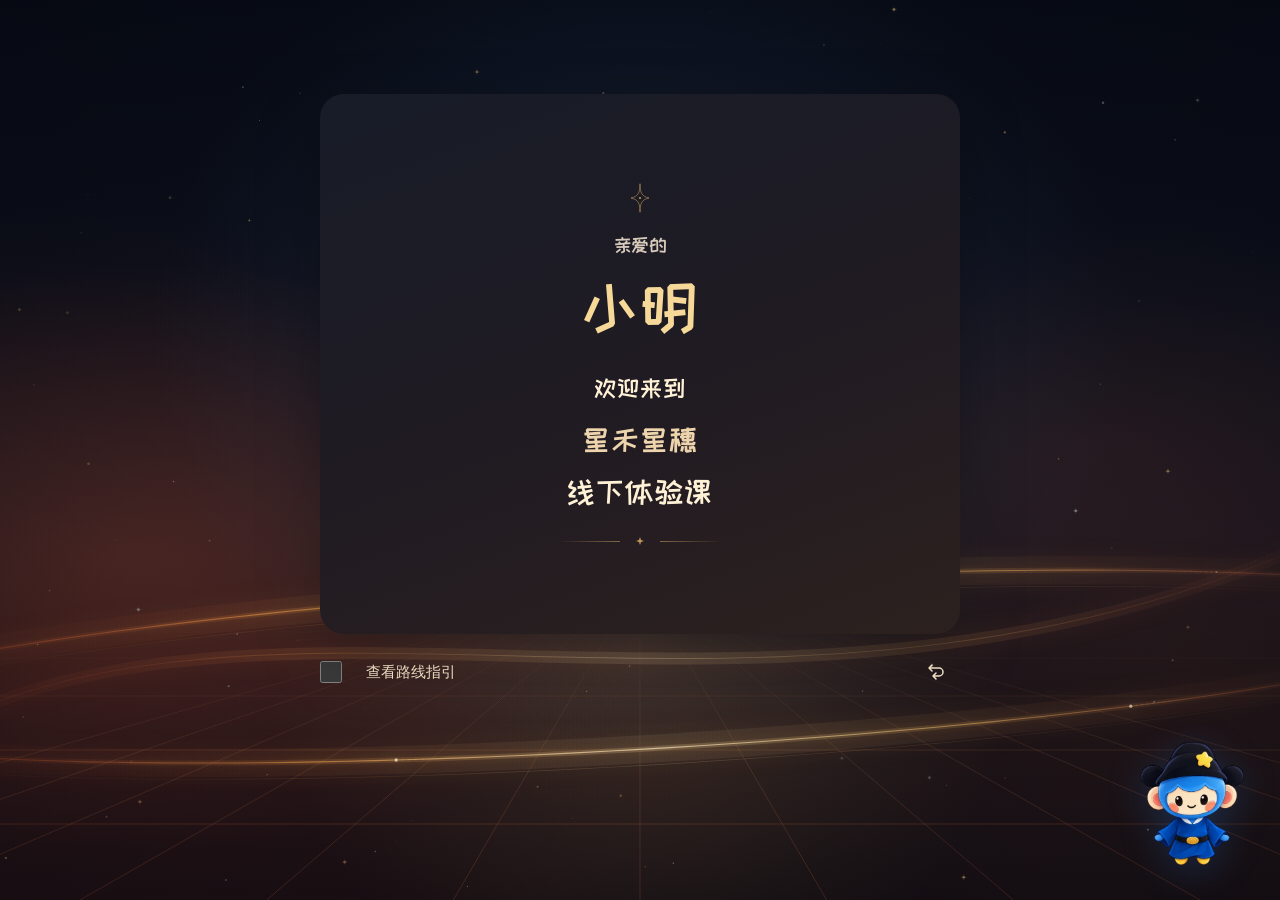
==== commit 6b942238: "Harmonize welcome card with warm night palette" ====
--- a/index.html
+++ b/index.html
@@ -16,14 +16,16 @@
         --starlight: #fff0d3;
         --gold: #e8b76c;
         --ember: #e76c3f;
-        --mist: #d1c8c2;
+        --mist: #d8cbbc;
         --drift-x: 0px;
         --drift-y: 0px;
         /* 翻面卡片可调参数：尺寸、透视距离、动画时长与实色底。 */
         --card-width: 640px;
         --card-height: 500px;
         --card-radius: 24px;
-        --card-front: #1b3048;
+        --card-front: #211b22;
+        --card-front-top: #171c28;
+        --card-front-bottom: #2c211e;
         --card-back: #f5efe2;
         --flip-perspective: 1400px;
         --flip-duration: 640ms;
@@ -148,7 +150,7 @@
         .flip-toggle:focus:not(:focus-visible),
         .flip-toggle:focus:not(:focus-visible) ~ .flip-control { outline: none; }
       }
-      @media (hover: hover) { .flip-control:hover { background: #25364b; } }
+      @media (hover: hover) { .flip-control:hover { background: #382c28; } }
 
       .flip-stage { grid-row: 1; grid-column: 1 / -1; min-width: 0; }
       .flip-card { display: grid; height: var(--card-height); }
@@ -167,6 +169,8 @@
         padding: 26px 24px;
         text-align: center;
         background: var(--card-front);
+        /* 三个色标都不透明：顶部承接夜色，底部呼应橙金流光。 */
+        background: linear-gradient(160deg, var(--card-front-top), var(--card-front) 58%, var(--card-front-bottom));
         overflow: auto;
       }
       .card-back {
